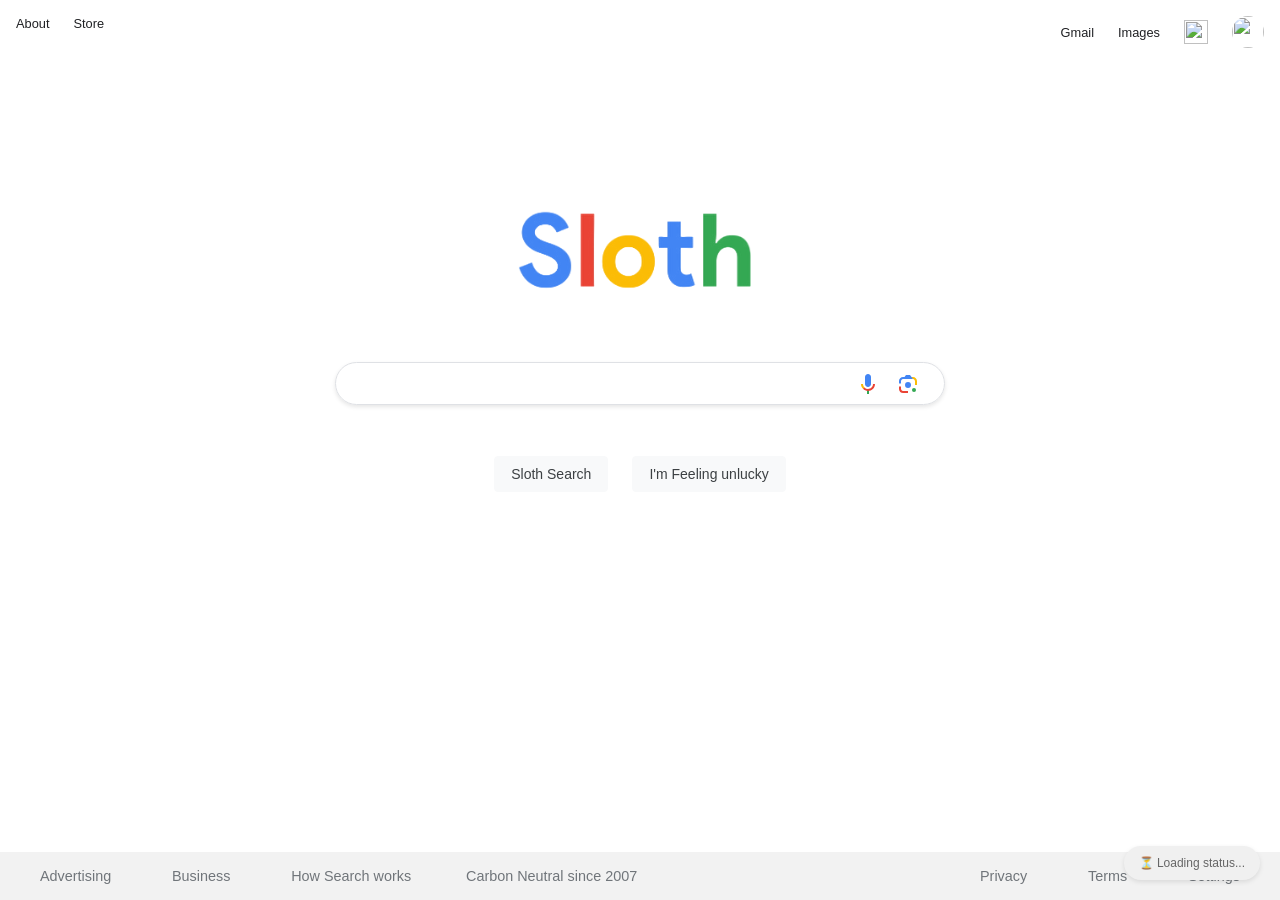
==== public/index.html @ 3dddff87 "v1" ====
<!DOCTYPE html>
<html lang="en">
  <head>
    <meta charset="UTF-8" />
    <meta name="viewport" content="width=device-width, initial-scale=1.0" />
    <title>am real programmer</title>
    <link rel="stylesheet" href="styles.css" />
  </head>

  <body>
    <div class="top-section">
      <div class="left-side">
        <a href="https://about.google/">About</a>
        <a href="https://store.google.com/">Store</a>
      </div>
      <div class="right-side">
        <a href="https://gmail.com/">Gmail</a>
        <a href="https://images.google.com/">Images</a>
        <img
          class="app-icon"
          src="https://cdn3.iconfinder.com/data/icons/feather-5/24/more-vertical-512.png"
        />
        <img
          class="profile-pic"
          src="https://i.pinimg.com/1200x/b9/c4/7e/b9c47ef70bff06613d397abfce02c6e7.jpg"
        />
      </div>
    </div>
    <div class="middle-section">
      <a href="index.html">
        <img class="search-logo-home" src="images/sloth_search.png" />
      </a>
      <form
        class="search-form"
        id="search-form"
        action="search.html"
        method="get"
        autocomplete="off"
      >
        <div class="search-form-input">
          <img
            class="search-icon-home"
            src="https://cdn-icons-png.flaticon.com/512/3031/3031293.png"
          />
          <input type="text" name="search" id="search-input" />
          <img class="mic" src="./images/google_mic.svg" />
          <img class="camera" src="./images/google_camera.svg" />
        </div>
        <div class="buttons">
          <button type="submit" type="submit" id="search-button">
            Sloth Search
          </button>
          <button type="submit">I'm Feeling unlucky</button>
        </div>
      </form>
    </div>
    <div class="bottom-section">
      <div class="bottom-left">
        <a href="https://ads.google.com/">Advertising</a>
        <a href="https://smallbusiness.withgoogle.com/#!/">Business</a>
        <a href="https://www.google.com/search/howsearchworks/?fg=1"
          >How Search works</a
        >
      </div>
      <div class="bottom-middle">
        <a href="https://sustainability.google/carbon-free/#home"
          >Carbon Neutral since 2007</a
        >
      </div>
      <div class="bottom-right">
        <a href="https://policies.google.com/privacy?hl=en&fg=1">Privacy</a>
        <a href="https://policies.google.com/terms?hl=en&fg=1">Terms</a>
        <a href="https://www.google.com/settings">Settings</a>
      </div>
    </div>

    <div id="status-indicator" style="
      position: fixed;
      bottom: 20px;
      right: 20px;
      padding: 10px 15px;
      background: #f0f0f0;
      border-radius: 20px;
      font-size: 12px;
      color: #666;
      box-shadow: 0 2px 5px rgba(0,0,0,0.1);
    ">
      <span id="status-text">⏳ Loading status...</span>
    </div>

    <script>
      // Check indexing status
      async function updateStatus() {
        try {
          const response = await fetch('/status');
          const data = await response.json();
          const indicator = document.getElementById('status-text');
          
          if (data.status === 'ready') {
            indicator.innerHTML = `✅ Ready! ${data.words_indexed} words indexed`;
          } else if (data.status === 'indexing') {
            indicator.innerHTML = `⏳ Indexing: ${data.docs_indexed} docs • ${data.words_indexed} words`;
          } else if (data.status === 'error') {
            indicator.innerHTML = `❌ ${data.message}`;
          } else {
            indicator.innerHTML = `🚀 ${data.message}`;
          }
        } catch (error) {
          console.error('Status check failed:', error);
        }
      }
      
      // Check status immediately and every 3 seconds
      updateStatus();
      setInterval(updateStatus, 3000);
    </script>
  </body>
</html>
---- public/styles.css ----
* {
  margin: 0;
  padding: 0;

  font-family: 'Roboto', sans-serif;
}

body {
  display: flex;
  flex-direction: column;
  min-height: 100vh;
  /* ensures the body takes up at least the full viewport height */
}

a {
  all: unset;
  text-decoration: none;
  /* no underline */
}

.top-section {
  padding: 1rem;
  display: flex;
  justify-content: space-between;
}

.app-icon {
  width: 1.5rem;
  height: 1.5rem;
}

.profile-pic {
  width: 2rem;
  height: 2rem;
  border-radius: 100%;
}

.left-side {
  display: flex;
  gap: 1.5rem;
}

.right-side {
  display: flex;
  gap: 1.5rem;
  justify-content: center;
  align-items: center;
}

.left-side a,
.right-side a {
  color: #202124;
  font-size: 0.8rem;
}

.middle-section {
  flex-grow: 1;
  display: flex;
  flex-direction: column;
  justify-content: center;
  align-items: center;
  padding: 1rem 0;
  gap: 1.2rem;
}

.search-label {
  display: none;
}

.search-form {
  display: flex;
  flex-direction: column;
  align-items: center;
  justify-content: center;
  gap: 2.5rem;
}
.result-search-form {
  flex-direction: column;
  align-items: center;
  justify-content: center;
  gap: 2.5rem;
}

.search-form-input {
  display: flex;
  align-items: center;
  justify-content: center;
  gap: 1rem;
  border: 1px solid #dfe1e5;
  border-radius: 30px;
  padding: 0.3rem 1.5rem;
  box-shadow: 0px 2px 4px rgba(0, 0, 0, 0.1);
}

.search-form input {
  width: 27rem;
  padding: 0.5rem;
  border: none;
  outline: none;
}

.buttons {
  display: flex;
  gap: 1rem;
}

.search-form button {
  border: 1px solid #f8f9fa;
  padding: 0.5rem 1rem;
  background-color: #f8f9fa;
  font-size: 0.9rem;
}
.search-icon-home {
  width: 1rem;
  height: 1rem;
}
.search-icon-result {
  width: 1.5rem;
  height: 1.5rem;
}
.mic,
.camera {
  width: 1.5rem;
  height: 1.5rem;
}

.bottom-section {
  margin-top: 15rem;
  padding: 1rem;
  display: flex;
  justify-content: space-between;
  align-items: center;
  background-color: #f2f2f2;
  font-size: 0.9em;
  padding-left: 2rem;
  padding-right: 2rem;
}

.bottom-left,
.bottom-right {
  display: flex;
  gap: 1.8rem;
}

.bottom-middle {
  padding-right: 10rem;
}

.bottom-section a {
  color: #70757a;
}

.search-form button {
  background-color: #f8f9fa;
  border: 1px solid #f8f9fa;
  border-radius: 4px;
  color: #3c4043;
  font-family: Roboto, arial, sans-serif;
  font-size: 14px;
  margin: 11px 4px;
  padding: 0 16px;
  line-height: 27px;
  height: 36px;
  min-width: 54px;
  text-align: center;
  cursor: pointer;
  user-select: none;
}

.bottom-section {
  display: flex;
  justify-content: space-between;
  align-items: center;
  background-color: #f2f2f2;
  padding: 1rem 1.5rem;
  margin-top: 15rem;
}

.bottom-section a {
  margin: 0 1rem;
}

.bottom-middle {
  margin-right: 8rem;
}

.search-result-area {
  display: flex;
  padding-left: 1rem;
  gap: 1rem;
}
.search-logo-home {
  width: 20rem;
}
.search-logo-result {
  width: 7rem;
}

#results {
  padding-top: 1rem;
  display: flex;
  flex-direction: column;
  gap: 1rem;
  padding-left: 2rem;
  padding-right: 2rem;
}
.result:hover {
  cursor: pointer;
}

.result-description {
  font-size: 0.8rem;
  width: 50%;
  color: #545454;
}
.result {
  margin-bottom: 20px;
}
.result-title {
  font-size: 18px;
  color: #1a0dab;
  text-decoration: none;
}
.result-title:hover {
  text-decoration: underline;
}
.result-url {
  font-size: 14px;
  color: #006621;
}
#pagination {
  display: flex;
  justify-content: center;
  align-items: center;
  gap: 1.5rem;
  padding: 2rem;
  font-size: 1.2rem;
}

#pagination a {
  color: #1a0dab;
}

#pagination a:hover {
  text-decoration: underline;
  cursor: pointer;
}
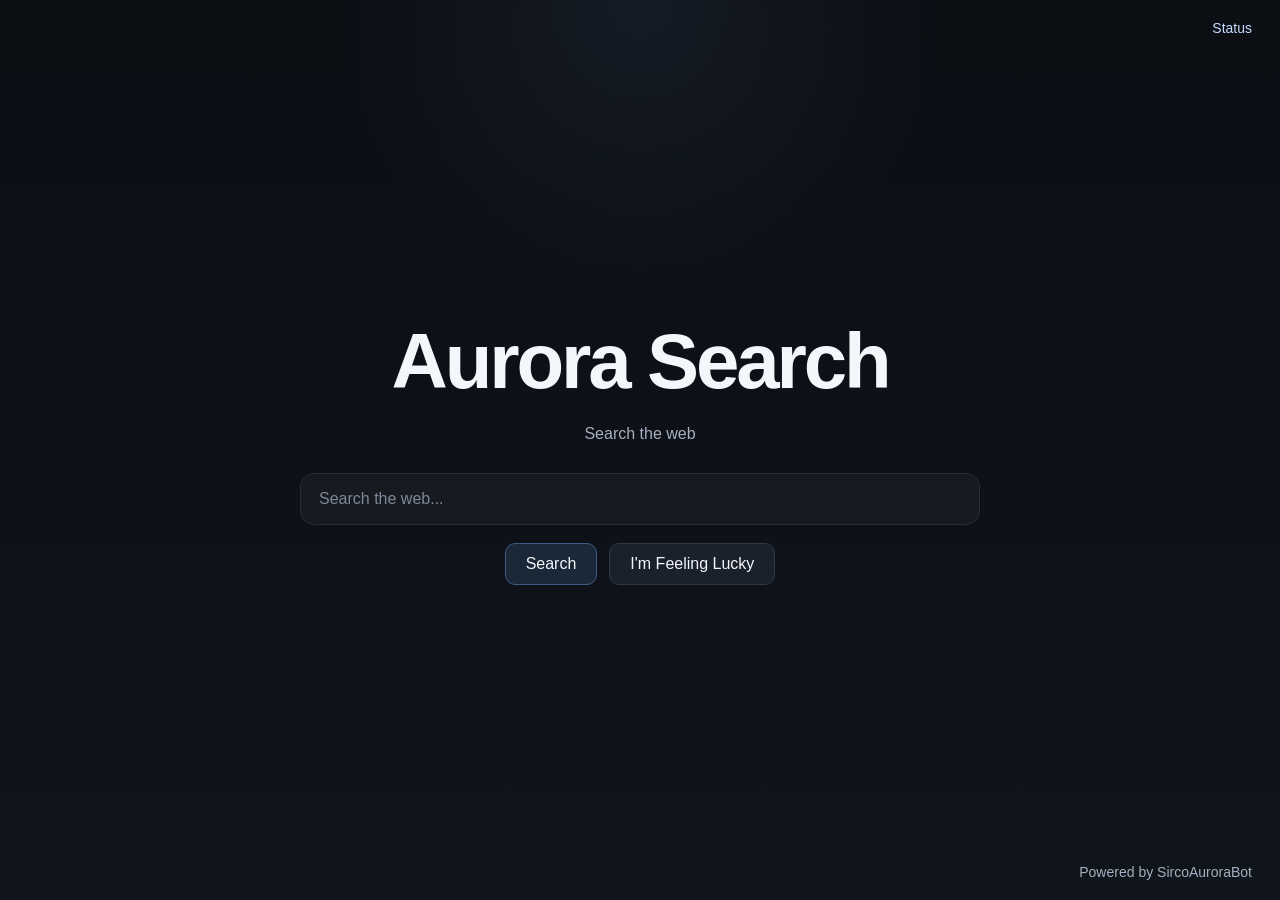
==== commit 5f451264: "v2" ====
--- a/public/index.html
+++ b/public/index.html
@@ -1,118 +1,58 @@
-<!DOCTYPE html>
-<html lang="en">
-  <head>
-    <meta charset="UTF-8" />
-    <meta name="viewport" content="width=device-width, initial-scale=1.0" />
-    <title>am real programmer</title>
-    <link rel="stylesheet" href="styles.css" />
-  </head>
-
-  <body>
-    <div class="top-section">
-      <div class="left-side">
-        <a href="https://about.google/">About</a>
-        <a href="https://store.google.com/">Store</a>
-      </div>
-      <div class="right-side">
-        <a href="https://gmail.com/">Gmail</a>
-        <a href="https://images.google.com/">Images</a>
-        <img
-          class="app-icon"
-          src="https://cdn3.iconfinder.com/data/icons/feather-5/24/more-vertical-512.png"
-        />
-        <img
-          class="profile-pic"
-          src="https://i.pinimg.com/1200x/b9/c4/7e/b9c47ef70bff06613d397abfce02c6e7.jpg"
-        />
-      </div>
-    </div>
-    <div class="middle-section">
-      <a href="index.html">
-        <img class="search-logo-home" src="images/sloth_search.png" />
-      </a>
-      <form
-        class="search-form"
-        id="search-form"
-        action="search.html"
-        method="get"
-        autocomplete="off"
-      >
-        <div class="search-form-input">
-          <img
-            class="search-icon-home"
-            src="https://cdn-icons-png.flaticon.com/512/3031/3031293.png"
-          />
-          <input type="text" name="search" id="search-input" />
-          <img class="mic" src="./images/google_mic.svg" />
-          <img class="camera" src="./images/google_camera.svg" />
-        </div>
-        <div class="buttons">
-          <button type="submit" type="submit" id="search-button">
-            Sloth Search
-          </button>
-          <button type="submit">I'm Feeling unlucky</button>
-        </div>
-      </form>
-    </div>
-    <div class="bottom-section">
-      <div class="bottom-left">
-        <a href="https://ads.google.com/">Advertising</a>
-        <a href="https://smallbusiness.withgoogle.com/#!/">Business</a>
-        <a href="https://www.google.com/search/howsearchworks/?fg=1"
-          >How Search works</a
-        >
-      </div>
-      <div class="bottom-middle">
-        <a href="https://sustainability.google/carbon-free/#home"
-          >Carbon Neutral since 2007</a
-        >
-      </div>
-      <div class="bottom-right">
-        <a href="https://policies.google.com/privacy?hl=en&fg=1">Privacy</a>
-        <a href="https://policies.google.com/terms?hl=en&fg=1">Terms</a>
-        <a href="https://www.google.com/settings">Settings</a>
-      </div>
-    </div>
-
-    <div id="status-indicator" style="
-      position: fixed;
-      bottom: 20px;
-      right: 20px;
-      padding: 10px 15px;
-      background: #f0f0f0;
-      border-radius: 20px;
-      font-size: 12px;
-      color: #666;
-      box-shadow: 0 2px 5px rgba(0,0,0,0.1);
-    ">
-      <span id="status-text">⏳ Loading status...</span>
-    </div>
-
-    <script>
-      // Check indexing status
-      async function updateStatus() {
-        try {
-          const response = await fetch('/status');
-          const data = await response.json();
-          const indicator = document.getElementById('status-text');
-          
-          if (data.status === 'ready') {
-            indicator.innerHTML = `✅ Ready! ${data.words_indexed} words indexed`;
-          } else if (data.status === 'indexing') {
-            indicator.innerHTML = `⏳ Indexing: ${data.docs_indexed} docs • ${data.words_indexed} words`;
-          } else if (data.status === 'error') {
-            indicator.innerHTML = `❌ ${data.message}`;
-          } else {
-            indicator.innerHTML = `🚀 ${data.message}`;
-          }
-        } catch (error) {
-          console.error('Status check failed:', error);
-        }
-      }
-      
-      // Check status immediately and every 3 seconds
-      updateStatus();
-      setInterval(updateStatus, 3000);
-    </script>
-  </body>
-</html>
+<!DOCTYPE html>
+<html lang="en">
+  <head>
+    <meta charset="UTF-8" />
+    <meta name="viewport" content="width=device-width, initial-scale=1.0" />
+    <title>Aurora Search</title>
+    <link rel="stylesheet" href="styles.css" />
+  </head>
+  <body class="home-page">
+    <main class="home-shell">
+      <div class="home-topbar">
+        <a href="status.html">Status</a>
+      </div>
+
+      <section class="home-center">
+        <div class="wordmark" aria-label="Aurora Search">Aurora Search</div>
+        <p class="tagline">Search the web</p>
+
+        <form class="home-form" action="search.html" method="get" autocomplete="off">
+          <label class="search-label" for="search-input">Search Aurora</label>
+          <input
+            class="search-box"
+            type="text"
+            name="search"
+            id="search-input"
+            placeholder="Search the web..."
+          />
+
+          <div class="home-actions">
+            <button class="action-btn action-btn-primary" type="submit">Search</button>
+            <button class="action-btn" type="button" id="lucky-btn">I'm Feeling Lucky</button>
+          </div>
+        </form>
+      </section>
+
+      <footer class="home-footer">
+        <span>Powered by SircoAuroraBot</span>
+      </footer>
+    </main>
+
+    <script>
+      const luckyQueries = [
+        'space',
+        'open source',
+        'programming languages',
+        'security news',
+        'machine learning',
+        'wikipedia',
+        'hacker news'
+      ];
+
+      document.getElementById('lucky-btn').addEventListener('click', () => {
+        const query = luckyQueries[Math.floor(Math.random() * luckyQueries.length)];
+        window.location.href = `search.html?search=${encodeURIComponent(query)}`;
+      });
+    </script>
+  </body>
+</html>
--- a/public/styles.css
+++ b/public/styles.css
@@ -1,247 +1,431 @@
-* {
-  margin: 0;
-  padding: 0;
-
-  font-family: 'Roboto', sans-serif;
-}
-
-body {
-  display: flex;
-  flex-direction: column;
-  min-height: 100vh;
-  /* ensures the body takes up at least the full viewport height */
-}
-
-a {
-  all: unset;
-  text-decoration: none;
-  /* no underline */
-}
-
-.top-section {
-  padding: 1rem;
-  display: flex;
-  justify-content: space-between;
-}
-
-.app-icon {
-  width: 1.5rem;
-  height: 1.5rem;
-}
-
-.profile-pic {
-  width: 2rem;
-  height: 2rem;
-  border-radius: 100%;
-}
-
-.left-side {
-  display: flex;
-  gap: 1.5rem;
-}
-
-.right-side {
-  display: flex;
-  gap: 1.5rem;
-  justify-content: center;
-  align-items: center;
-}
-
-.left-side a,
-.right-side a {
-  color: #202124;
-  font-size: 0.8rem;
-}
-
-.middle-section {
-  flex-grow: 1;
-  display: flex;
-  flex-direction: column;
-  justify-content: center;
-  align-items: center;
-  padding: 1rem 0;
-  gap: 1.2rem;
-}
-
-.search-label {
-  display: none;
-}
-
-.search-form {
-  display: flex;
-  flex-direction: column;
-  align-items: center;
-  justify-content: center;
-  gap: 2.5rem;
-}
-.result-search-form {
-  flex-direction: column;
-  align-items: center;
-  justify-content: center;
-  gap: 2.5rem;
-}
-
-.search-form-input {
-  display: flex;
-  align-items: center;
-  justify-content: center;
-  gap: 1rem;
-  border: 1px solid #dfe1e5;
-  border-radius: 30px;
-  padding: 0.3rem 1.5rem;
-  box-shadow: 0px 2px 4px rgba(0, 0, 0, 0.1);
-}
-
-.search-form input {
-  width: 27rem;
-  padding: 0.5rem;
-  border: none;
-  outline: none;
-}
-
-.buttons {
-  display: flex;
-  gap: 1rem;
-}
-
-.search-form button {
-  border: 1px solid #f8f9fa;
-  padding: 0.5rem 1rem;
-  background-color: #f8f9fa;
-  font-size: 0.9rem;
-}
-.search-icon-home {
-  width: 1rem;
-  height: 1rem;
-}
-.search-icon-result {
-  width: 1.5rem;
-  height: 1.5rem;
-}
-.mic,
-.camera {
-  width: 1.5rem;
-  height: 1.5rem;
-}
-
-.bottom-section {
-  margin-top: 15rem;
-  padding: 1rem;
-  display: flex;
-  justify-content: space-between;
-  align-items: center;
-  background-color: #f2f2f2;
-  font-size: 0.9em;
-  padding-left: 2rem;
-  padding-right: 2rem;
-}
-
-.bottom-left,
-.bottom-right {
-  display: flex;
-  gap: 1.8rem;
-}
-
-.bottom-middle {
-  padding-right: 10rem;
-}
-
-.bottom-section a {
-  color: #70757a;
-}
-
-.search-form button {
-  background-color: #f8f9fa;
-  border: 1px solid #f8f9fa;
-  border-radius: 4px;
-  color: #3c4043;
-  font-family: Roboto, arial, sans-serif;
-  font-size: 14px;
-  margin: 11px 4px;
-  padding: 0 16px;
-  line-height: 27px;
-  height: 36px;
-  min-width: 54px;
-  text-align: center;
-  cursor: pointer;
-  user-select: none;
-}
-
-.bottom-section {
-  display: flex;
-  justify-content: space-between;
-  align-items: center;
-  background-color: #f2f2f2;
-  padding: 1rem 1.5rem;
-  margin-top: 15rem;
-}
-
-.bottom-section a {
-  margin: 0 1rem;
-}
-
-.bottom-middle {
-  margin-right: 8rem;
-}
-
-.search-result-area {
-  display: flex;
-  padding-left: 1rem;
-  gap: 1rem;
-}
-.search-logo-home {
-  width: 20rem;
-}
-.search-logo-result {
-  width: 7rem;
-}
-
-#results {
-  padding-top: 1rem;
-  display: flex;
-  flex-direction: column;
-  gap: 1rem;
-  padding-left: 2rem;
-  padding-right: 2rem;
-}
-.result:hover {
-  cursor: pointer;
-}
-
-.result-description {
-  font-size: 0.8rem;
-  width: 50%;
-  color: #545454;
-}
-.result {
-  margin-bottom: 20px;
-}
-.result-title {
-  font-size: 18px;
-  color: #1a0dab;
-  text-decoration: none;
-}
-.result-title:hover {
-  text-decoration: underline;
-}
-.result-url {
-  font-size: 14px;
-  color: #006621;
-}
-#pagination {
-  display: flex;
-  justify-content: center;
-  align-items: center;
-  gap: 1.5rem;
-  padding: 2rem;
-  font-size: 1.2rem;
-}
-
-#pagination a {
-  color: #1a0dab;
-}
-
-#pagination a:hover {
-  text-decoration: underline;
-  cursor: pointer;
-}
+:root {
+  --bg: #0c0f14;
+  --bg-soft: #141922;
+  --panel: #10151d;
+  --panel-soft: #171d27;
+  --text: #f3f6fb;
+  --muted: #a5afbf;
+  --line: #262d38;
+  --accent: #8ab4f8;
+  --accent-strong: #c4dcff;
+}
+
+* {
+  box-sizing: border-box;
+}
+
+html,
+body {
+  margin: 0;
+  min-height: 100%;
+}
+
+body {
+  background:
+    radial-gradient(circle at top, rgba(138, 180, 248, 0.08), transparent 28%),
+    linear-gradient(180deg, #0b0e13 0%, #10141b 100%);
+  color: var(--text);
+  font-family: Arial, sans-serif;
+}
+
+a {
+  color: inherit;
+  text-decoration: none;
+}
+
+button,
+input {
+  font: inherit;
+}
+
+.search-label {
+  position: absolute;
+  width: 1px;
+  height: 1px;
+  padding: 0;
+  margin: -1px;
+  overflow: hidden;
+  clip: rect(0, 0, 0, 0);
+  white-space: nowrap;
+  border: 0;
+}
+
+.home-page {
+  min-height: 100vh;
+}
+
+.home-shell {
+  min-height: 100vh;
+  display: flex;
+  flex-direction: column;
+}
+
+.home-topbar,
+.home-footer {
+  display: flex;
+  justify-content: flex-end;
+  align-items: center;
+  padding: 20px 28px;
+  color: var(--muted);
+  font-size: 14px;
+}
+
+.home-topbar a,
+.search-links a,
+.status-nav a,
+.empty-state a {
+  color: var(--accent-strong);
+}
+
+.home-topbar a:hover,
+.search-links a:hover,
+.status-nav a:hover,
+.empty-state a:hover {
+  text-decoration: underline;
+}
+
+.home-center {
+  flex: 1;
+  display: flex;
+  flex-direction: column;
+  justify-content: center;
+  align-items: center;
+  gap: 18px;
+  padding: 24px;
+  text-align: center;
+}
+
+.wordmark {
+  font-size: clamp(46px, 8vw, 78px);
+  font-weight: 700;
+  letter-spacing: -0.04em;
+}
+
+.tagline {
+  margin: 0 0 12px;
+  color: var(--muted);
+  font-size: 16px;
+}
+
+.home-form {
+  width: min(680px, 92vw);
+}
+
+.search-box {
+  width: 100%;
+  padding: 16px 18px;
+  border: 1px solid var(--line);
+  border-radius: 14px;
+  outline: none;
+  background: rgba(255, 255, 255, 0.04);
+  color: var(--text);
+  font-size: 16px;
+}
+
+.search-box:focus {
+  border-color: rgba(138, 180, 248, 0.6);
+  box-shadow: 0 0 0 4px rgba(138, 180, 248, 0.12);
+}
+
+.search-box::placeholder {
+  color: #7e8898;
+}
+
+.home-actions {
+  display: flex;
+  justify-content: center;
+  gap: 12px;
+  margin-top: 18px;
+}
+
+.action-btn {
+  background: #1b212c;
+  color: var(--text);
+  border: 1px solid #303845;
+  padding: 11px 20px;
+  border-radius: 10px;
+  cursor: pointer;
+}
+
+.action-btn:hover {
+  background: #242c38;
+}
+
+.action-btn-primary {
+  border-color: #3e5b83;
+  background: #1b2838;
+}
+
+.results-page {
+  min-height: 100vh;
+  padding: 18px 24px 36px;
+}
+
+.search-header {
+  display: grid;
+  grid-template-columns: auto minmax(0, 1fr) auto;
+  gap: 18px;
+  align-items: center;
+  margin-bottom: 24px;
+}
+
+.search-brand {
+  font-size: 28px;
+  font-weight: 700;
+  letter-spacing: -0.04em;
+}
+
+.search-header-form {
+  display: flex;
+  gap: 12px;
+  align-items: center;
+}
+
+.search-box-results {
+  min-width: 0;
+}
+
+.search-links {
+  color: var(--muted);
+  font-size: 14px;
+}
+
+.results-layout {
+  width: min(860px, 100%);
+  margin: 0 auto;
+}
+
+.results-meta {
+  margin-bottom: 18px;
+  color: var(--muted);
+  font-size: 14px;
+}
+
+#results {
+  display: flex;
+  flex-direction: column;
+  gap: 24px;
+}
+
+.result {
+  padding-bottom: 18px;
+  border-bottom: 1px solid rgba(255, 255, 255, 0.07);
+}
+
+.result-title {
+  display: inline-block;
+  margin-bottom: 8px;
+  color: var(--accent-strong);
+  font-size: 22px;
+  line-height: 1.28;
+}
+
+.result-title:hover {
+  text-decoration: underline;
+}
+
+.result-url {
+  margin: 0 0 10px;
+  color: #8bd2a9;
+  font-size: 14px;
+  word-break: break-word;
+}
+
+.result-description {
+  margin: 0;
+  color: #d6dde8;
+  font-size: 15px;
+  line-height: 1.65;
+}
+
+.empty-state,
+.status-panel,
+.status-card {
+  background: rgba(255, 255, 255, 0.03);
+  border: 1px solid var(--line);
+  border-radius: 14px;
+}
+
+.empty-state {
+  padding: 22px;
+}
+
+.empty-state h2 {
+  margin: 0 0 10px;
+  font-size: 22px;
+}
+
+.empty-state p {
+  margin: 0;
+  color: var(--muted);
+  line-height: 1.7;
+}
+
+.empty-state p + p {
+  margin-top: 10px;
+}
+
+#pagination {
+  display: flex;
+  gap: 12px;
+  padding-top: 28px;
+}
+
+#pagination a {
+  display: inline-flex;
+  align-items: center;
+  justify-content: center;
+  min-width: 110px;
+  padding: 11px 18px;
+  border: 1px solid #303845;
+  border-radius: 10px;
+  background: #171d27;
+}
+
+#pagination a:hover {
+  background: #202734;
+}
+
+.status-page {
+  min-height: 100vh;
+  padding: 28px 24px 40px;
+}
+
+.status-shell {
+  width: min(960px, 100%);
+  margin: 0 auto;
+}
+
+.status-header {
+  display: flex;
+  justify-content: space-between;
+  align-items: flex-end;
+  gap: 20px;
+  margin-bottom: 22px;
+}
+
+.status-kicker {
+  margin: 0 0 8px;
+  color: var(--muted);
+  font-size: 13px;
+  text-transform: uppercase;
+  letter-spacing: 0.12em;
+}
+
+.status-header h1 {
+  margin: 0;
+  font-size: 42px;
+  letter-spacing: -0.04em;
+}
+
+.status-nav {
+  display: flex;
+  gap: 16px;
+  color: var(--muted);
+}
+
+.status-grid {
+  display: grid;
+  grid-template-columns: repeat(4, minmax(0, 1fr));
+  gap: 14px;
+  margin-bottom: 18px;
+}
+
+.status-card {
+  padding: 18px;
+}
+
+.status-title {
+  margin: 0 0 8px;
+  color: var(--muted);
+  font-size: 13px;
+  text-transform: uppercase;
+  letter-spacing: 0.08em;
+}
+
+.status-value {
+  margin: 0;
+  font-size: 28px;
+  font-weight: 700;
+}
+
+.status-panel {
+  display: grid;
+  grid-template-columns: minmax(0, 1.2fr) minmax(280px, 0.8fr);
+  gap: 20px;
+  padding: 22px;
+}
+
+.status-copy h2 {
+  margin: 0 0 12px;
+  font-size: 24px;
+}
+
+.status-copy p {
+  margin: 0;
+  color: var(--muted);
+  line-height: 1.7;
+}
+
+.status-facts {
+  display: grid;
+  grid-template-columns: 1fr 1fr;
+  gap: 16px;
+  margin: 0;
+}
+
+.status-facts div {
+  padding: 14px;
+  border: 1px solid rgba(255, 255, 255, 0.06);
+  border-radius: 12px;
+  background: rgba(255, 255, 255, 0.02);
+}
+
+.status-facts dt {
+  margin-bottom: 8px;
+  color: var(--muted);
+  font-size: 13px;
+}
+
+.status-facts dd {
+  margin: 0;
+  font-size: 16px;
+}
+
+@media (max-width: 840px) {
+  .search-header,
+  .status-panel,
+  .status-grid {
+    grid-template-columns: 1fr;
+  }
+
+  .search-header-form {
+    flex-direction: column;
+    align-items: stretch;
+  }
+
+  .status-header {
+    flex-direction: column;
+    align-items: flex-start;
+  }
+}
+
+@media (max-width: 560px) {
+  .home-topbar,
+  .home-footer,
+  .results-page,
+  .status-page {
+    padding-left: 16px;
+    padding-right: 16px;
+  }
+
+  .home-actions,
+  .status-facts {
+    grid-template-columns: 1fr;
+    flex-direction: column;
+  }
+
+  .home-actions {
+    display: flex;
+  }
+}
